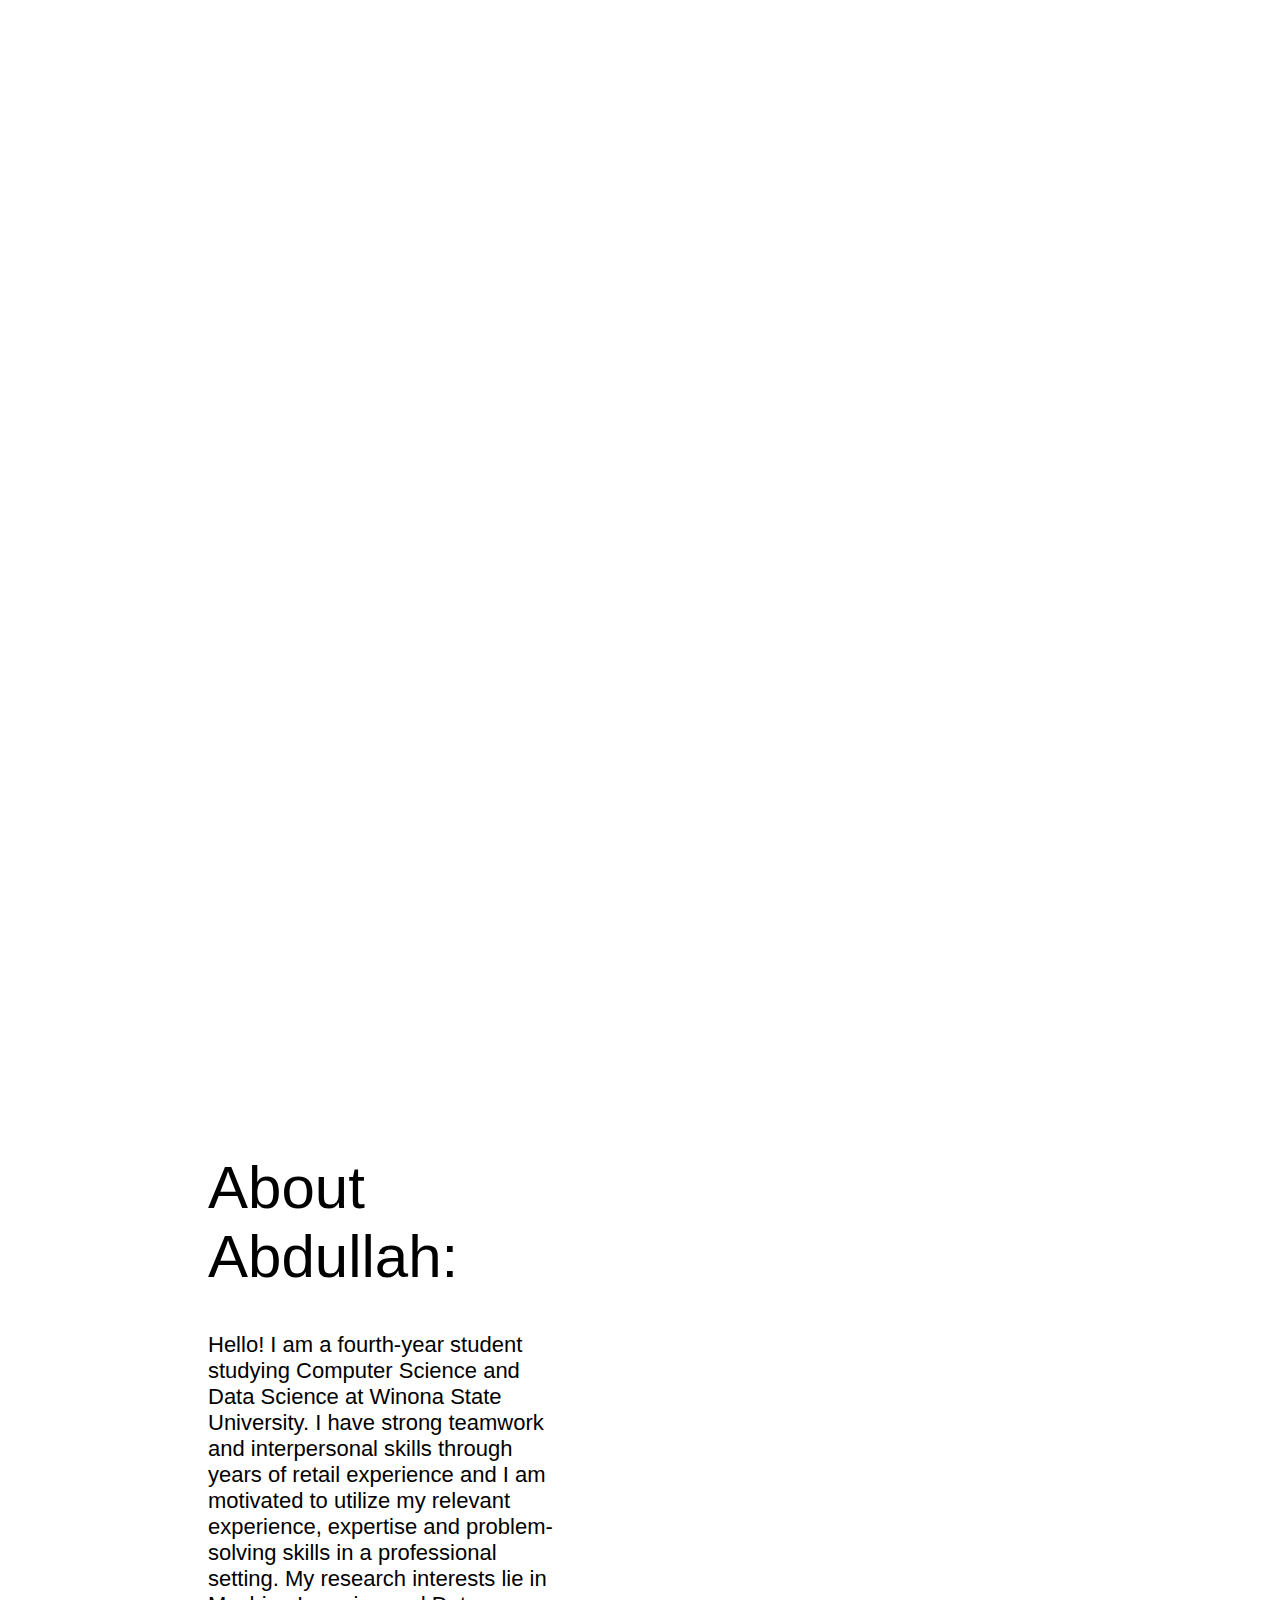
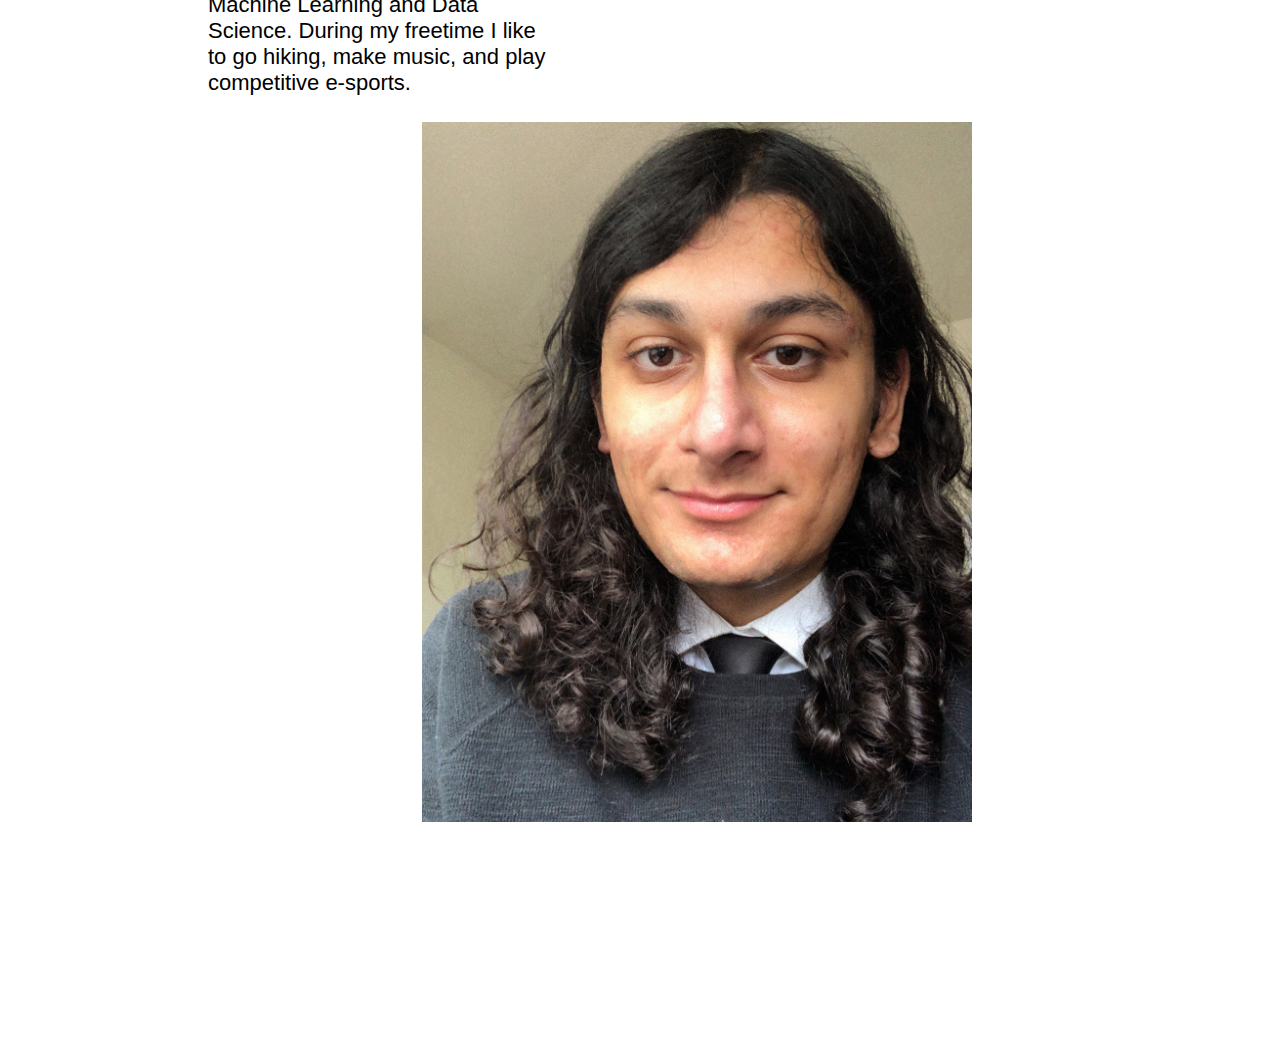
==== index.html @ d9526934 "About Me Section" ====
<html lang="en-US">

    <head>
        <meta http-equiv="X-UA-Compatible" content="IE=edge,chrome=1">
        <meta name="viewport" content="width=device-width, initial-scale=1">
        <meta name="description" content="Portfolio">
        <meta name="author" content="Abdullah Choudhry">

        <title>Abdullah Choudhrys Portfolio </title>

        <link rel="shortcut icon" type="image/png" href="img/favicon.png">
        <link href="css/styles.css" rel="stylesheet">
    </head>

    <body>
        <div class="header-title-nav-wrapper">
            <div class="top-nav">
                <nav class="top-nav-list">
                    <div class="top-nav-item">
                        <a href='#'style="border-bottom: 1px solid white"> Home</a>
                    </div>
                    <div class="top-nav-item">
                        <a href='publications.html'> Publications</a>
                    </div>
                    <div class="top-nav-item">
                        <a href='mailto:abdullah_m_c@hotmail.com?Subject=Hello%20Abdullah'> E-Mail</a>
                    </div>
                    <div class="top-nav-item">
                        <a href='cv.html'> CV</a>
                    </div>
                </nav>
            </div>
            <div class="page-header">
                <div class = "header-text">
                    <h1>Abdullah Choudhry</h1>
                    <h2>Software Developer</h2> 
                </div>
            </div>
        </div>

        <div class="page-intro-wrapper">    
            <div class="page-intro-text"> 
                <h1>About Abdullah:</h1>
                <text>
                    Hello! I am a fourth-year student studying Computer Science and Data Science at Winona State University.
                    I have strong teamwork and interpersonal skills through years of retail experience and I am motivated to utilize my relevant experience, expertise and problem-solving skills in a professional setting. 
                    My research interests lie in Machine Learning and Data Science. During my freetime I like to go hiking, make music, and play competitive e-sports.
                </text>
            </div>
            <div class="image-block">
                <img src="img/me.jpg" alt="Photo of Abdullah" width="550" height="700">
            </div>
        </div>
    </body>
</html>
---- css/styles.css ----
.top-nav{
    font-family: "Poppins","Helvetica Neue",Helvetica,Arial,sans-serif;
    text-align: center;
    padding: 55px;
}
.top-nav-list{
    position: relative;
    margin: 80px auto 0;
    width: 500px;
    height: 50px;
    font-size: 0;
    max-width: 90%;
}
.top-nav-item, .top-nav-item2{
    font-weight: 200;
    font-size: 20px;
    letter-spacing: 1px;
    padding: 10px;
    line-height: 25px;
    position: relative;
    z-index: 1;
    display: inline-block;
    text-align: center;
}
.top-nav-item a{
    color: white;
    text-decoration: none;
}
.top-nav-item2 a{
    color: black;
    text-decoration: none;
}
.header-nav-wrapper, .header-title-nav-wrapper{
    height: 99%;
    background-attachment: fixed;
    background-position: center;
    background-repeat: no-repeat;
    background-size: cover;
    margin: auto;
    display: block;
    margin-top: -20px;
    transform: scale(1.1); 
}
.header-title-nav-wrapper{
    background-image: url('../img/bg.png');
}
.page-header{
    font-family: "proxima-nova","Helvetica Neue",Helvetica,Arial,sans-serif;
    color: white;
    height: 95%;
    margin: auto;
    display: block;
    margin-top: -20px; 
    max-width: 99%;
}
.header-text{
    width: 100%;
    height: 50%;
    text-align: center; }
    .page-header .header-text h1 {
        padding-top: 10%;
        font-size: 90px;
        font-weight: 200; }
    .page-header .header-text h2 {
        font-size: 26px;
        font-weight: 100; 
}
.page-intro-wrapper {
    padding: 200px;
    padding-top: 250px;
    padding-bottom: 200px;
    display:table; 
}
.page-intro-text{
    float: left;
    width: 40%;
    }
    .page-intro-text h1 {
        font-size: 60px;
        font-weight:100;
        font-family: "proxima-nova","Helvetica Neue",Helvetica,Arial,sans-serif;
        color: black }
    .page-intro-text text {
        font-size: 22px;
        font-family: "proxima-nova","Helvetica Neue",Helvetica,Arial,sans-serif;
        color: black }

.image-block{
    float: right;
    text-align: center;
    padding-top: 26px;
    padding-bottom: 26px;
    padding-right:100px;
}
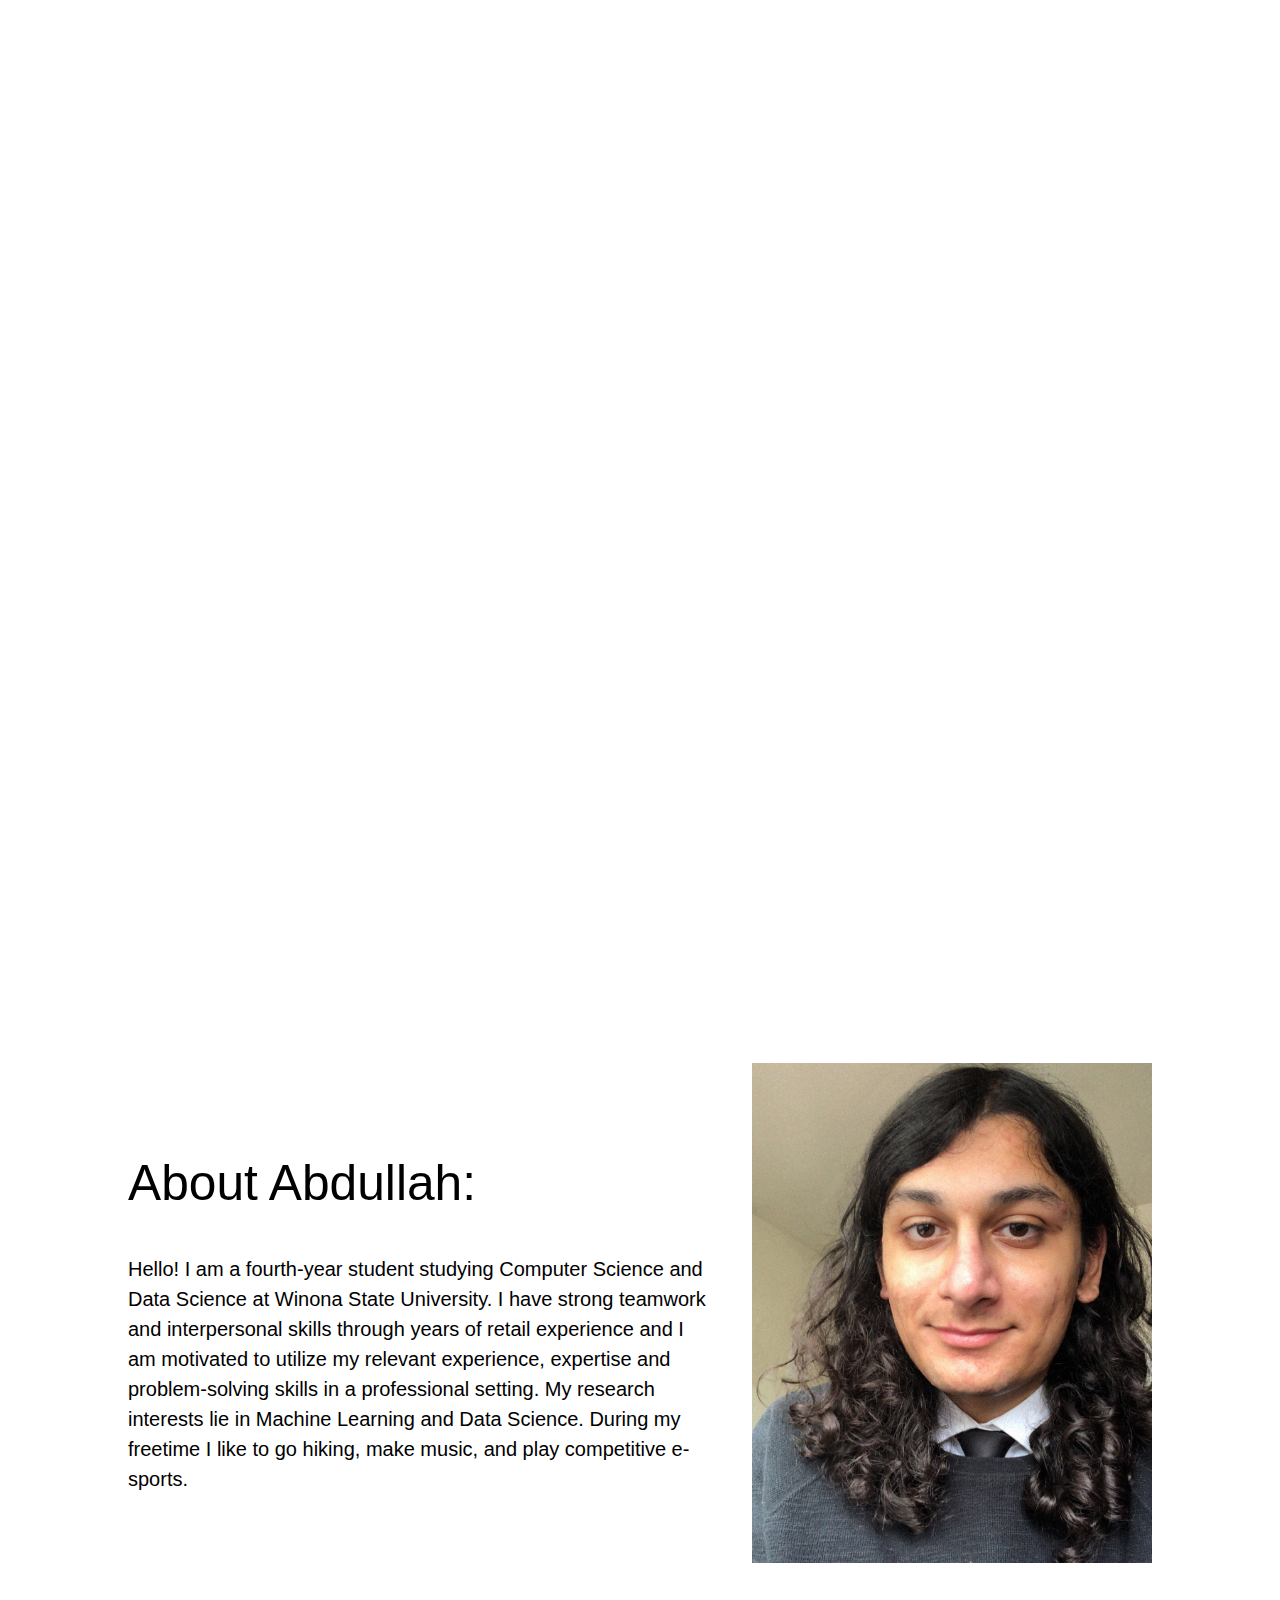
==== commit 088c9223: "Layout Updates + Others" ====
--- a/index.html
+++ b/index.html
@@ -23,7 +23,7 @@
                         <a href='publications.html'> Publications</a>
                     </div>
                     <div class="top-nav-item">
-                        <a href='mailto:abdullah_m_c@hotmail.com?Subject=Hello%20Abdullah'> E-Mail</a>
+                        <a href='contact.html'> Contact</a>
                     </div>
                     <div class="top-nav-item">
                         <a href='cv.html'> CV</a>
@@ -38,18 +38,32 @@
             </div>
         </div>
 
-        <div class="page-intro-wrapper">    
+        <div class="page-intro-wrapper flex-direction">    
             <div class="page-intro-text"> 
                 <h1>About Abdullah:</h1>
                 <text>
                     Hello! I am a fourth-year student studying Computer Science and Data Science at Winona State University.
-                    I have strong teamwork and interpersonal skills through years of retail experience and I am motivated to utilize my relevant experience, expertise and problem-solving skills in a professional setting. 
+                    I have strong teamwork and interpersonal skills through years of retail experience and I am motivated to utilize my relevant experience, expertise and problem-solving skills in a professional setting.
                     My research interests lie in Machine Learning and Data Science. During my freetime I like to go hiking, make music, and play competitive e-sports.
                 </text>
             </div>
             <div class="image-block">
-                <img src="img/me.jpg" alt="Photo of Abdullah" width="550" height="700">
+                <img src="img/me.jpg" alt="Photo of Abdullah">
             </div>
         </div>
+
+        <footer class="site-footer">
+            <hr class="site-footer-hr">
+            <div class="footer-cont">
+                <div class="footer-right">
+                    <ul class="footer-icons">
+
+                    </ul>
+                </div>
+                <div class="footer-text">
+
+                </div>
+            </div>
+        </footer>
     </body>
 </html>--- a/css/styles.css
+++ b/css/styles.css
@@ -1,3 +1,16 @@
+html,body {
+    width: 100%;
+    margin: 0px;
+    padding: 0px;
+    overflow-x: hidden;
+    box-sizing: border-box 
+}
+* {
+    box-sizing: inherit;
+}
+div {
+    display: block;
+}
 .top-nav{
     font-family: "Poppins","Helvetica Neue",Helvetica,Arial,sans-serif;
     text-align: center;
@@ -58,37 +71,73 @@
     height: 50%;
     text-align: center; }
     .page-header .header-text h1 {
-        padding-top: 10%;
-        font-size: 90px;
+        padding-top: 5%;
+        font-size: 5.625em;
         font-weight: 200; }
     .page-header .header-text h2 {
-        font-size: 26px;
+        font-size: 1.625em;
         font-weight: 100; 
 }
 .page-intro-wrapper {
-    padding: 200px;
-    padding-top: 250px;
-    padding-bottom: 200px;
-    display:table; 
+    display:flex;
+    overflow:hidden;
+    justify-content: center; 
+    align-items: center; 
+    flex-wrap:wrap;
+    align-items: center;
+    width: 100%;
+    padding-top: 15%;
+    padding-bottom: 15%;
 }
+.flex-direction{
+    flex-direction:row;
+  }
 .page-intro-text{
-    float: left;
-    width: 40%;
+    flex: 1;
+    padding-bottom: 35px;
+    padding-right: 35px;
+    margin-left: 10%;
+    max-width: 1200px;
+    width: 100%;
+    height:400px;
     }
     .page-intro-text h1 {
-        font-size: 60px;
+        margin-right:  17.5px;
+        font-size: 3.10526em;
         font-weight:100;
-        font-family: "proxima-nova","Helvetica Neue",Helvetica,Arial,sans-serif;
+        font-family: Helvetica,"Helvetica Neue",Arial,"Lucida Grande",sans-serif;
+        line-height: 1.5;
         color: black }
     .page-intro-text text {
-        font-size: 22px;
-        font-family: "proxima-nova","Helvetica Neue",Helvetica,Arial,sans-serif;
-        color: black }
+        margin-bottom: 0;
+        font-size: 1.250em;
+        font-family: Helvetica,"Helvetica Neue",Arial,"Lucida Grande",sans-serif;
+        line-height: 1.5;
+        color: black; }
 
 .image-block{
-    float: right;
-    text-align: center;
-    padding-top: 26px;
-    padding-bottom: 26px;
-    padding-right:100px;
-}+    flex: 1;
+    max-width: 400px;
+    margin-right: 10%;
+    position: relative;
+    width: 100%;
+    height: 500px;
+    top: 0;}
+    .image-block img{
+        width: 100%;
+        height: 100%;
+        object-fit: contain;
+        margin: 0 auto;
+    }
+
+@media screen and (max-width: 1200px) {
+    .flex-direction{
+        flex-direction:column;
+    }
+    .page-intro-text{
+        order: 2;
+    }
+    .image-block{
+        order: 1;
+    }
+  }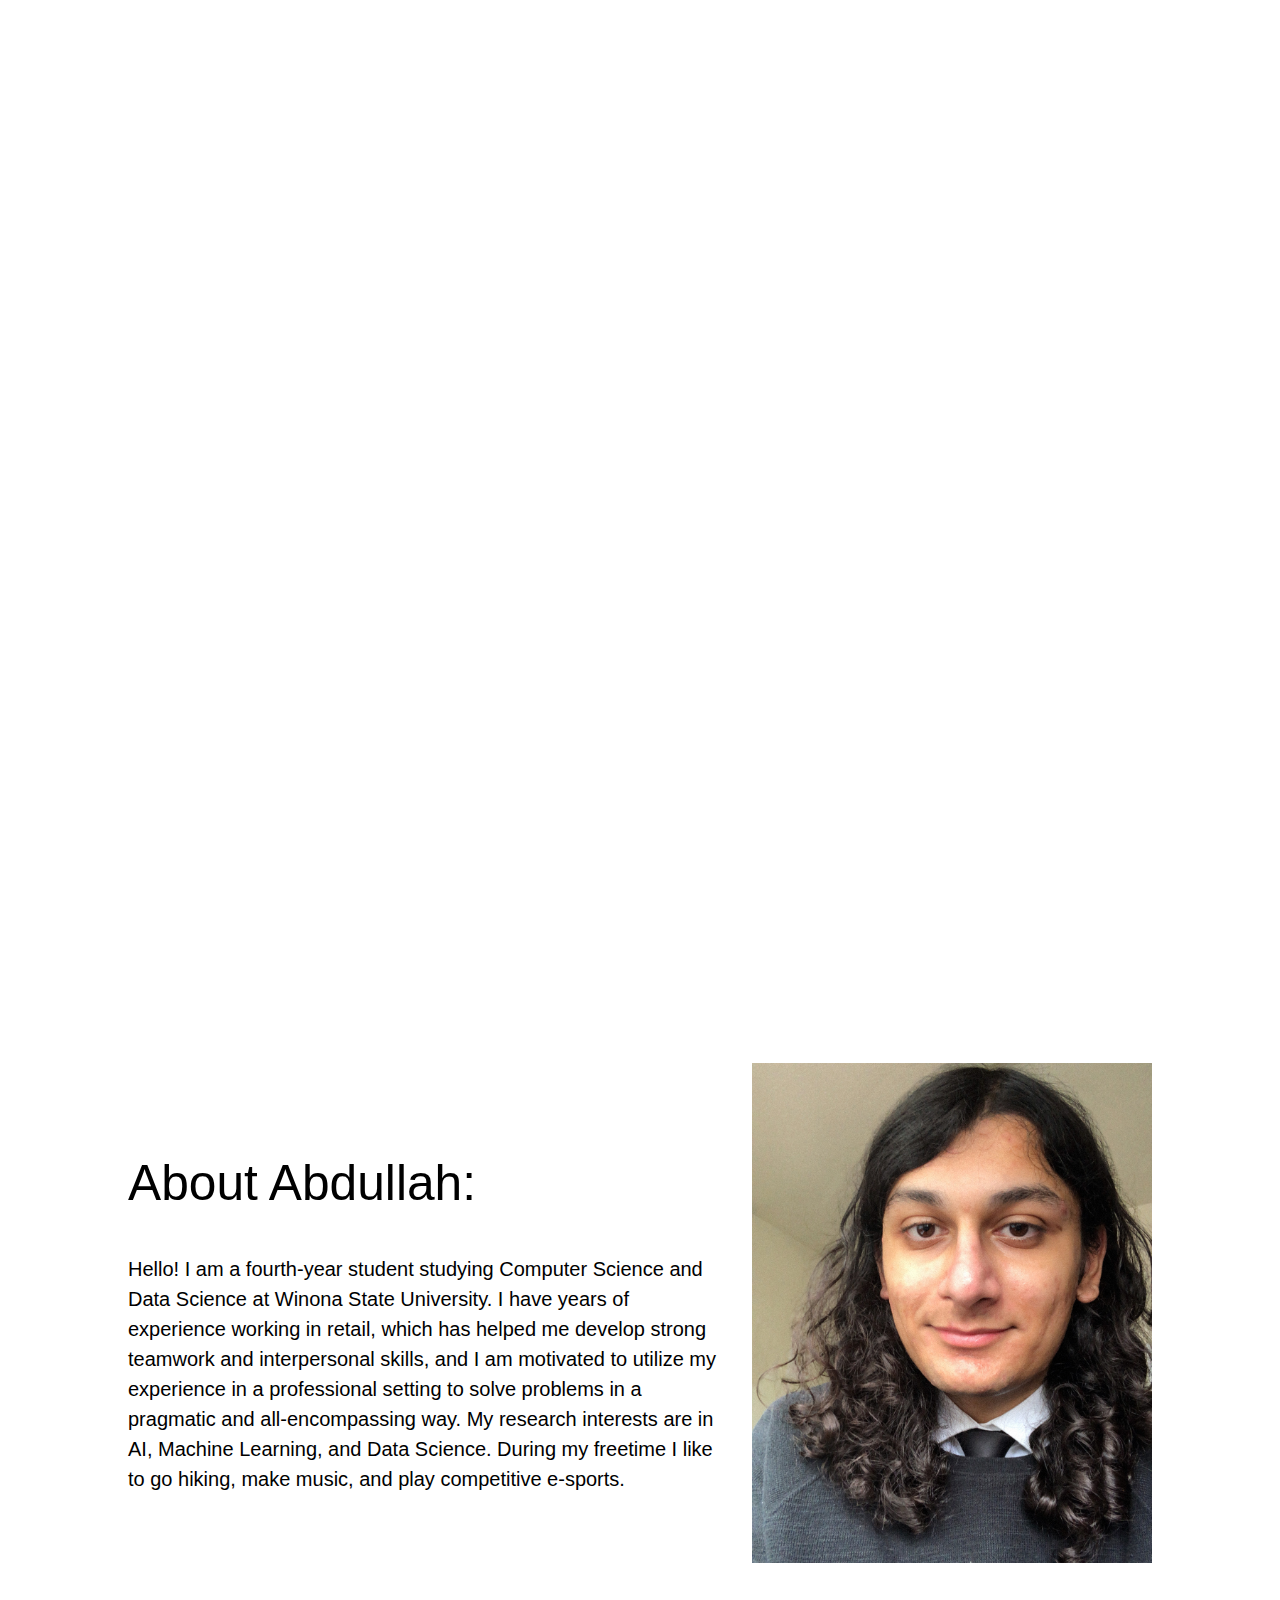
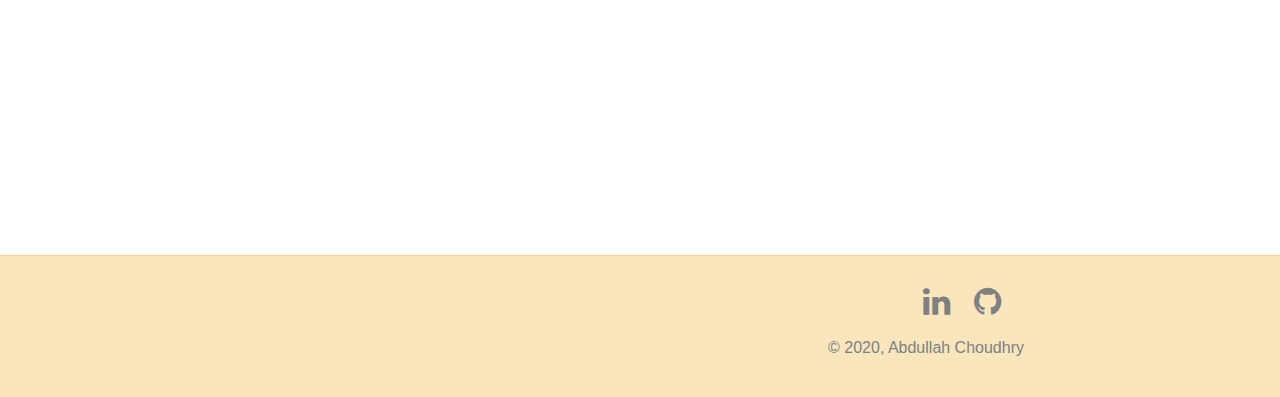
==== commit 2a4d1111: "Footer + CV" ====
--- a/index.html
+++ b/index.html
@@ -6,10 +6,11 @@
         <meta name="description" content="Portfolio">
         <meta name="author" content="Abdullah Choudhry">
 
-        <title>Abdullah Choudhrys Portfolio </title>
+        <title>Abdullah Choudhry</title>
 
         <link rel="shortcut icon" type="image/png" href="img/favicon.png">
         <link href="css/styles.css" rel="stylesheet">
+        <link href="http://maxcdn.bootstrapcdn.com/font-awesome/4.1.0/css/font-awesome.min.css" rel="stylesheet">
     </head>
 
     <body>
@@ -43,8 +44,8 @@
                 <h1>About Abdullah:</h1>
                 <text>
                     Hello! I am a fourth-year student studying Computer Science and Data Science at Winona State University.
-                    I have strong teamwork and interpersonal skills through years of retail experience and I am motivated to utilize my relevant experience, expertise and problem-solving skills in a professional setting.
-                    My research interests lie in Machine Learning and Data Science. During my freetime I like to go hiking, make music, and play competitive e-sports.
+                    I have years of experience working in retail, which has helped me develop strong teamwork and interpersonal skills, and I am motivated to utilize my experience in a professional setting to solve problems in a pragmatic and all-encompassing way.
+                    My research interests are in AI, Machine Learning, and Data Science. During my freetime I like to go hiking, make music, and play competitive e-sports.
                 </text>
             </div>
             <div class="image-block">
@@ -57,11 +58,20 @@
             <div class="footer-cont">
                 <div class="footer-right">
                     <ul class="footer-icons">
-
+                        <li class="social-icons-item">
+                            <a class="social-icons-link" href="https://www.linkedin.com/in/abdullah-choudhry-820168153" target="_blank">
+                                <i class="fa fa-linkedin fa-2x fa-cog" :before>
+                                </i> 
+                            </a>
+                            <a class="social-icons-link" href="https://github.com/abdchoudhry" target="_blank">
+                                <i class="fa fa-github fa-2x fa-cog" :before>
+                                </i> 
+                            </a>
+                        </li>
                     </ul>
                 </div>
                 <div class="footer-text">
-
+                    <a>© 2020, Abdullah Choudhry</a>
                 </div>
             </div>
         </footer>
--- a/css/styles.css
+++ b/css/styles.css
@@ -129,7 +129,60 @@
         object-fit: contain;
         margin: 0 auto;
     }
-
+.site-footer{
+    padding: 45px 0 0 0;
+    display: block;
+}
+.site-footer-hr{
+    border: none;
+    overflow:auto;
+    border-bottom: 1.5px solid #F5D48E;
+    margin: 55px 0 0 0;
+    height: 0.1px;
+}
+.footer-cont{
+    list-style: none;
+    margin: 0;
+    padding: 0;
+    padding-top: 30px;
+    padding-bottom: 40px;
+    overflow:auto;
+    background-color: #F9E6BD;
+}
+.footer-right{
+    float:right;
+    margin-right:20%;
+    padding-right:1%;
+}
+.footer-icons{
+    padding-bottom: 0;
+    text-align: right;
+    list-style-type: none;
+    margin-top: 0;
+    padding-top: 0;
+    padding-bottom: 5px;
+}
+.social-icons-link{
+    text-decoration: none;
+    display:inline;
+    touch-action: manipulation;
+    padding:10px;
+}
+.fa-cog {
+    color: grey;
+}
+.footer-text{
+    width: 100%;
+    float: right;
+    text-align: right;}
+    .footer-text a{
+        margin-right: 20%;
+        font-family: Helvetica,"Helvetica Neue",Arial,"Lucida Grande",sans-serif;
+        color: gray;
+        font-size: 1em;
+    }
+.cv-wrapper{
+}
 @media screen and (max-width: 1200px) {
     .flex-direction{
         flex-direction:column;
@@ -140,4 +193,20 @@
     .image-block{
         order: 1;
     }
+    .footer-right{
+        float: none;
+        text-align: center;
+        margin-right:0;
+        padding-right:0;
+    }
+    .footer-icons{
+        text-align: center;
+        padding-right: 0;
+    }
+    .footer-text{
+        text-align: center;
+        float: center;}
+        .footer-text a{
+            margin-right: 0;
+        }
   }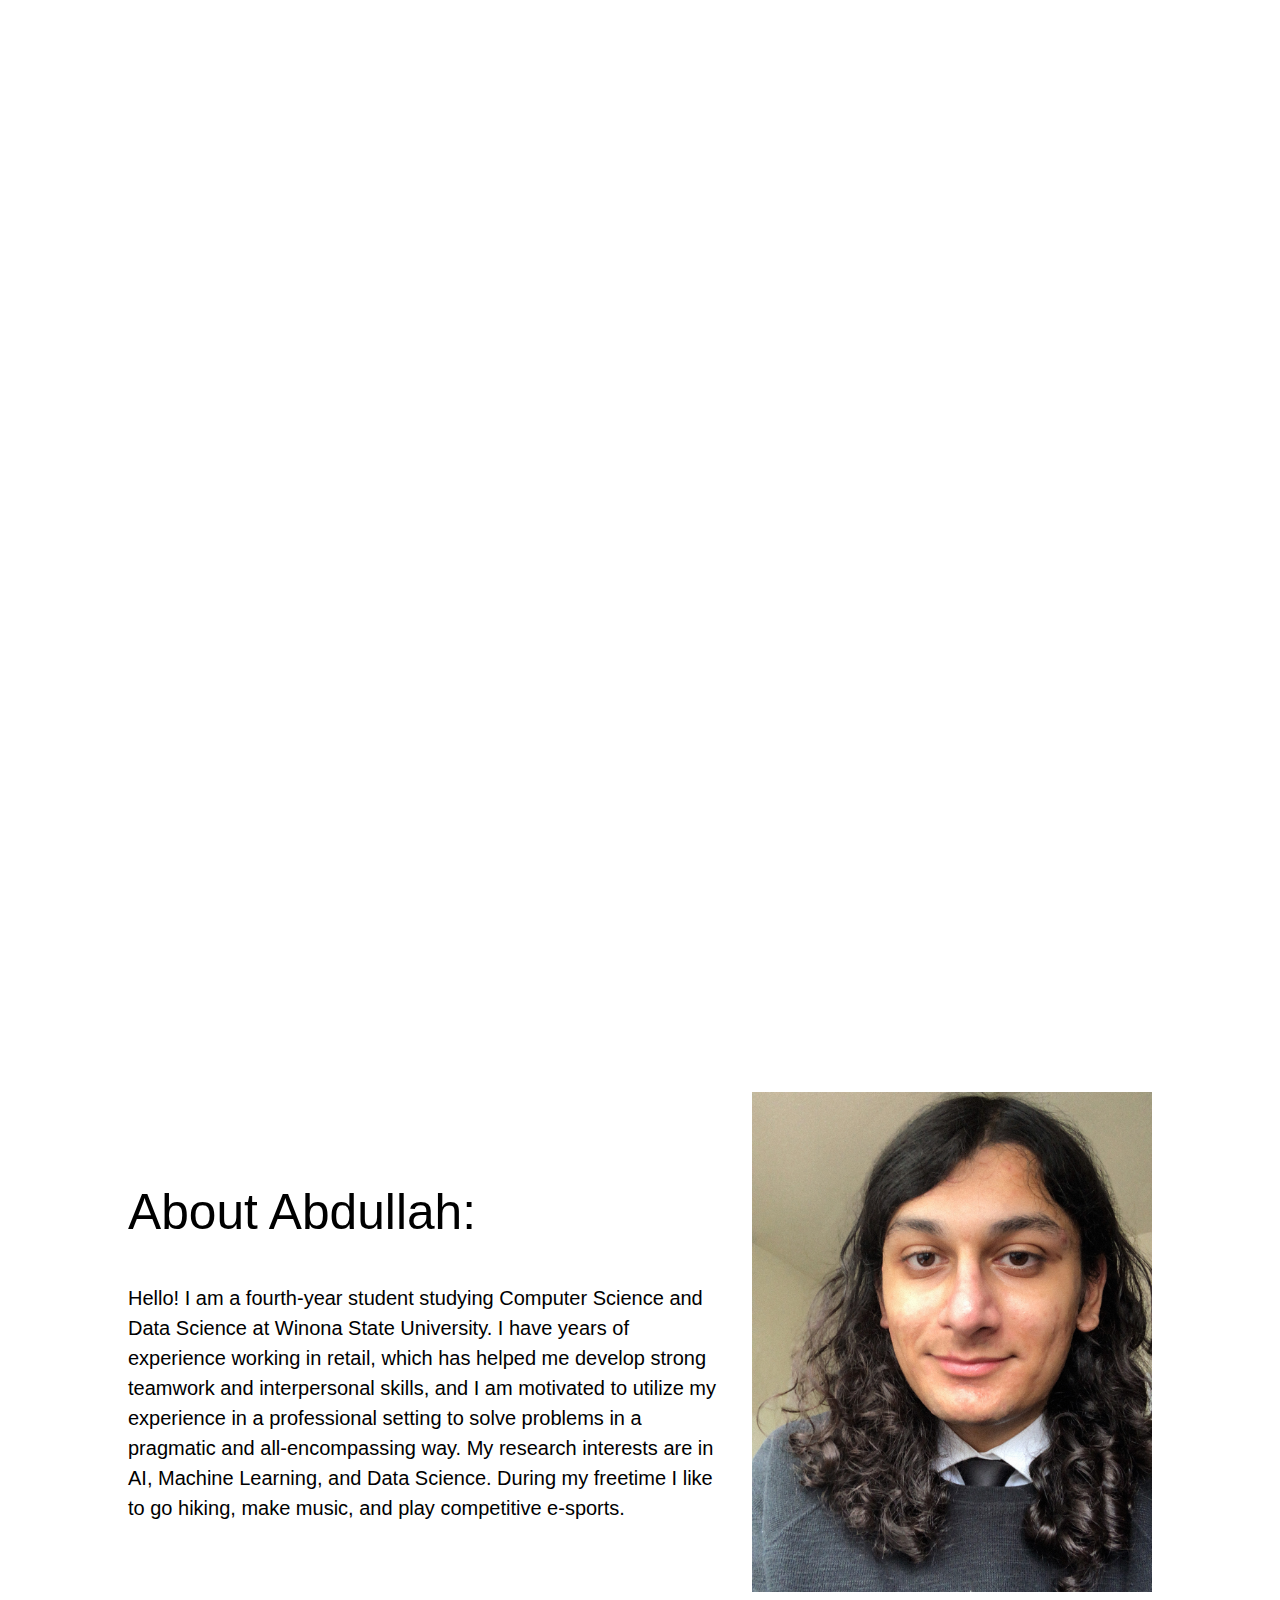
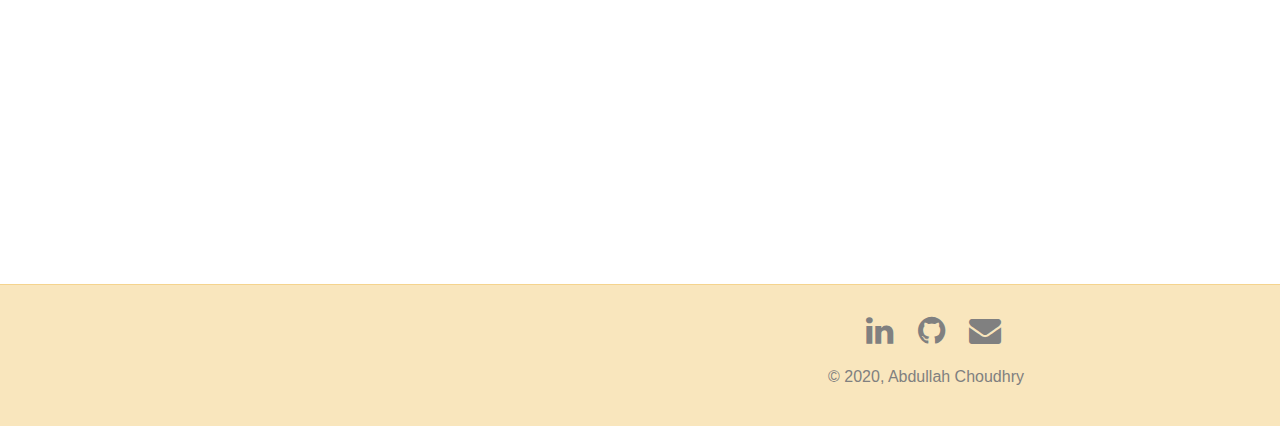
==== commit 9ac4246c: "Header and Footer Fixes" ====
--- a/index.html
+++ b/index.html
@@ -18,13 +18,10 @@
             <div class="top-nav">
                 <nav class="top-nav-list">
                     <div class="top-nav-item">
-                        <a href='#'style="border-bottom: 1px solid white"> Home</a>
+                        <a href='index.html'style="border-bottom: 1px solid white"> Home</a>
                     </div>
                     <div class="top-nav-item">
                         <a href='publications.html'> Publications</a>
-                    </div>
-                    <div class="top-nav-item">
-                        <a href='contact.html'> Contact</a>
                     </div>
                     <div class="top-nav-item">
                         <a href='cv.html'> CV</a>
@@ -59,13 +56,17 @@
                 <div class="footer-right">
                     <ul class="footer-icons">
                         <li class="social-icons-item">
-                            <a class="social-icons-link" href="https://www.linkedin.com/in/abdullah-choudhry-820168153" target="_blank">
+                            <a class="social-icons-link" href="https://www.linkedin.com/in/abdullah-choudhry-820168153" target="_blank" title="LinkedIn">
                                 <i class="fa fa-linkedin fa-2x fa-cog" :before>
                                 </i> 
                             </a>
-                            <a class="social-icons-link" href="https://github.com/abdchoudhry" target="_blank">
+                            <a class="social-icons-link" href="https://github.com/abdchoudhry" target="_blank" title="Github">
                                 <i class="fa fa-github fa-2x fa-cog" :before>
                                 </i> 
+                            </a>
+                            <a class="social-icons-link" href="mailto:abdullah_m_c@hotmail.com" target="_blank" title="abdullah_m_c@hotmail.com">
+                                <i class="fa fa-envelope fa-2x fa-cog" :before>
+                                </i>
                             </a>
                         </li>
                     </ul>
--- a/css/styles.css
+++ b/css/styles.css
@@ -3,7 +3,8 @@
     margin: 0px;
     padding: 0px;
     overflow-x: hidden;
-    box-sizing: border-box 
+    box-sizing: border-box; 
+    font-family: Arial,"Lucida Grande",sans-serif;
 }
 * {
     box-sizing: inherit;
@@ -11,13 +12,18 @@
 div {
     display: block;
 }
+ul {
+    display: block;
+    padding-inline-start: 50px;
+    text-align: left;
+}
 .top-nav{
-    font-family: "Poppins","Helvetica Neue",Helvetica,Arial,sans-serif;
+    font-family: "Poppins",Arial,sans-serif;
     text-align: center;
     padding: 55px;
 }
 .top-nav-list{
-    position: relative;
+    position:relative;
     margin: 80px auto 0;
     width: 500px;
     height: 50px;
@@ -44,36 +50,43 @@
     text-decoration: none;
 }
 .header-nav-wrapper, .header-title-nav-wrapper{
-    height: 99%;
     background-attachment: fixed;
     background-position: center;
     background-repeat: no-repeat;
     background-size: cover;
     margin: auto;
     display: block;
+    transform: scale(1.1); 
     margin-top: -20px;
-    transform: scale(1.1); 
 }
 .header-title-nav-wrapper{
     background-image: url('../img/bg.png');
+    height: 100%;
+    margin-top: 0px;
+    
+}
+.page-header, .page-header-1{
+    font-family: "proxima-nova",Arial,sans-serif;
+    color:black;
+    margin: auto;
+    display: block;
+    margin-top: -20px;
+    max-width: 99%;
 }
 .page-header{
-    font-family: "proxima-nova","Helvetica Neue",Helvetica,Arial,sans-serif;
-    color: white;
-    height: 95%;
-    margin: auto;
-    display: block;
-    margin-top: -20px; 
-    max-width: 99%;
+    color:white;
 }
 .header-text{
     width: 100%;
-    height: 50%;
     text-align: center; }
     .page-header .header-text h1 {
         padding-top: 5%;
         font-size: 5.625em;
         font-weight: 200; }
+    .page-header-1{
+        font-size: 1.5em;
+        font-weight: 200;
+    }
     .page-header .header-text h2 {
         font-size: 1.625em;
         font-weight: 100; 
@@ -105,13 +118,13 @@
         margin-right:  17.5px;
         font-size: 3.10526em;
         font-weight:100;
-        font-family: Helvetica,"Helvetica Neue",Arial,"Lucida Grande",sans-serif;
+        font-family: Arial,"Lucida Grande",sans-serif;
         line-height: 1.5;
         color: black }
     .page-intro-text text {
         margin-bottom: 0;
         font-size: 1.250em;
-        font-family: Helvetica,"Helvetica Neue",Arial,"Lucida Grande",sans-serif;
+        font-family: Arial,"Lucida Grande",sans-serif;
         line-height: 1.5;
         color: black; }
 
@@ -177,11 +190,44 @@
     text-align: right;}
     .footer-text a{
         margin-right: 20%;
-        font-family: Helvetica,"Helvetica Neue",Arial,"Lucida Grande",sans-serif;
+        font-family: Arial,"Lucida Grande",sans-serif;
         color: gray;
         font-size: 1em;
     }
-.cv-wrapper{
+.cv-table{
+    margin-left: 5%;
+    margin-right: 5%;
+    width:90%;
+}.cv-table th{
+    vertical-align:top;
+}
+.cv-item-title{
+    text-align: left;
+    font-size: 2.5em;
+    font-weight:500;
+    font-family: Arial,"Lucida Grande",sans-serif;
+    line-height: 1.5;
+    color: black
+}
+.cv-list{
+    padding:50px;
+    padding-left:10em;
+}
+.cv-list-item, .cv-list-item1{
+    list-style-type: none;
+    font-size: 1.25em;
+    font-weight:100;
+    font-family: Arial,"Lucida Grande",sans-serif;
+}.cv-list-item1{
+    list-style-type:circle;
+}.cv-list-item li, .cv-list-item1 li{
+    padding: .5em;
+}
+.publications-wrapper{
+    margin-left: 5%;
+    margin-right: 5%;
+    width:90%;
+    height:100%; /* remove later */
 }
 @media screen and (max-width: 1200px) {
     .flex-direction{
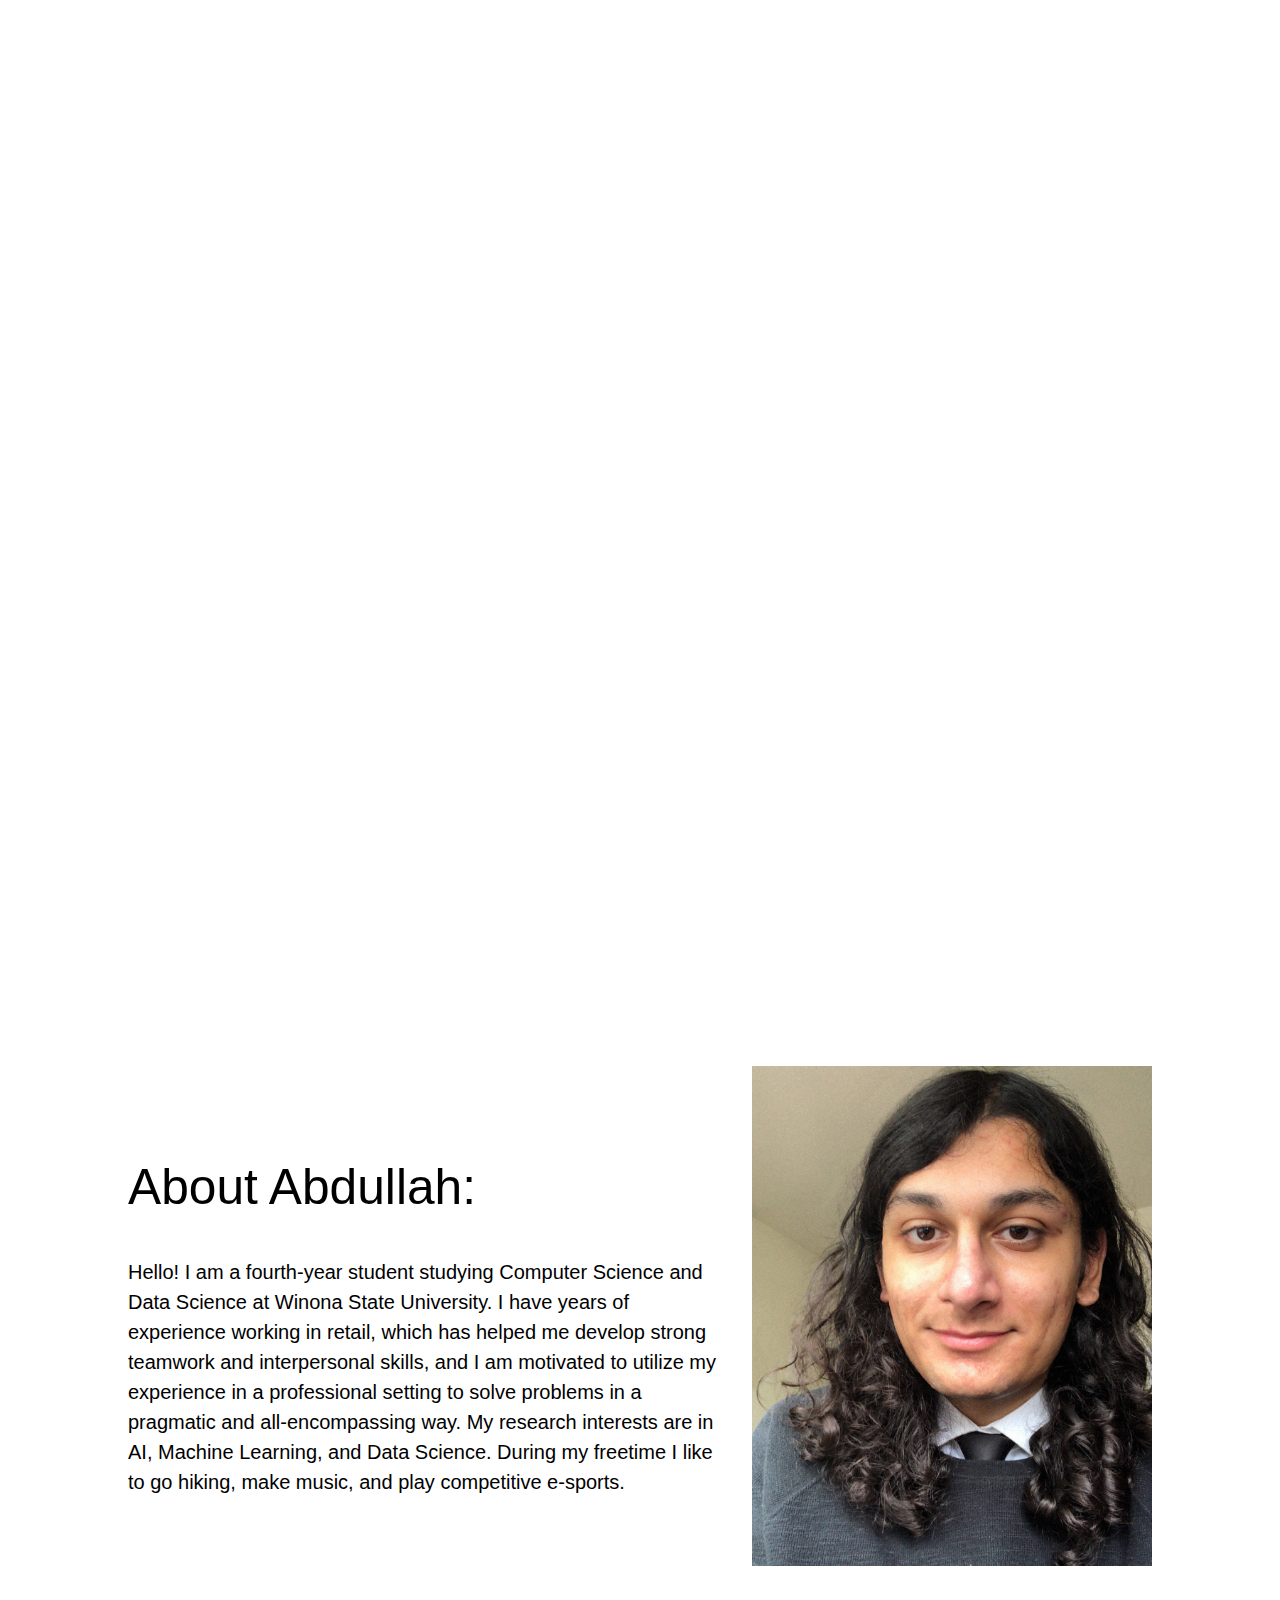
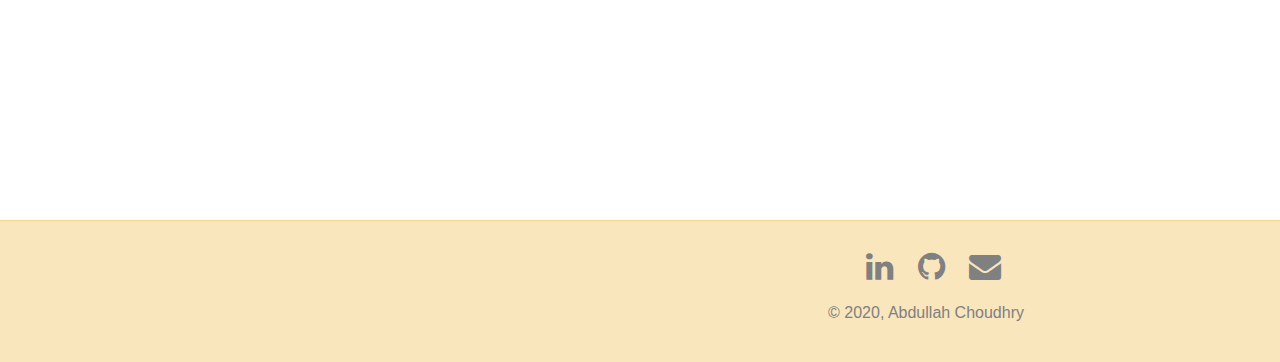
==== commit 0d3b77a3: "Slight padding adjustments" ====
--- a/index.html
+++ b/index.html
@@ -18,13 +18,13 @@
             <div class="top-nav">
                 <nav class="top-nav-list">
                     <div class="top-nav-item">
-                        <a href='index.html'style="border-bottom: 1px solid white"> Home</a>
+                        <a href='www.abdullahchoudhry.us'style="border-bottom: 1px solid white"> Home</a>
                     </div>
                     <div class="top-nav-item">
-                        <a href='publications.html'> Publications</a>
+                        <a href='www.abdullahchoudhry.us/publications'> Publications</a>
                     </div>
                     <div class="top-nav-item">
-                        <a href='cv.html'> CV</a>
+                        <a href='www.abdullahchoudhry.us/cv'> CV</a>
                     </div>
                 </nav>
             </div>
--- a/css/styles.css
+++ b/css/styles.css
@@ -99,8 +99,8 @@
     flex-wrap:wrap;
     align-items: center;
     width: 100%;
-    padding-top: 15%;
-    padding-bottom: 15%;
+    padding-top: 13%;
+    padding-bottom: 12%;
 }
 .flex-direction{
     flex-direction:row;
@@ -207,10 +207,10 @@
     font-weight:500;
     font-family: Arial,"Lucida Grande",sans-serif;
     line-height: 1.5;
-    color: black
+    color: black;
 }
 .cv-list{
-    padding:50px;
+    padding:10px;
     padding-left:10em;
 }
 .cv-list-item, .cv-list-item1{
@@ -218,16 +218,22 @@
     font-size: 1.25em;
     font-weight:100;
     font-family: Arial,"Lucida Grande",sans-serif;
+    padding: .25em;
 }.cv-list-item1{
     list-style-type:circle;
 }.cv-list-item li, .cv-list-item1 li{
-    padding: .5em;
+    padding: .25em;
 }
 .publications-wrapper{
     margin-left: 5%;
     margin-right: 5%;
     width:90%;
     height:100%; /* remove later */
+}
+.pub-text{
+    font-size: 1.25em;
+    font-weight:normal;
+    color: black;
 }
 @media screen and (max-width: 1200px) {
     .flex-direction{
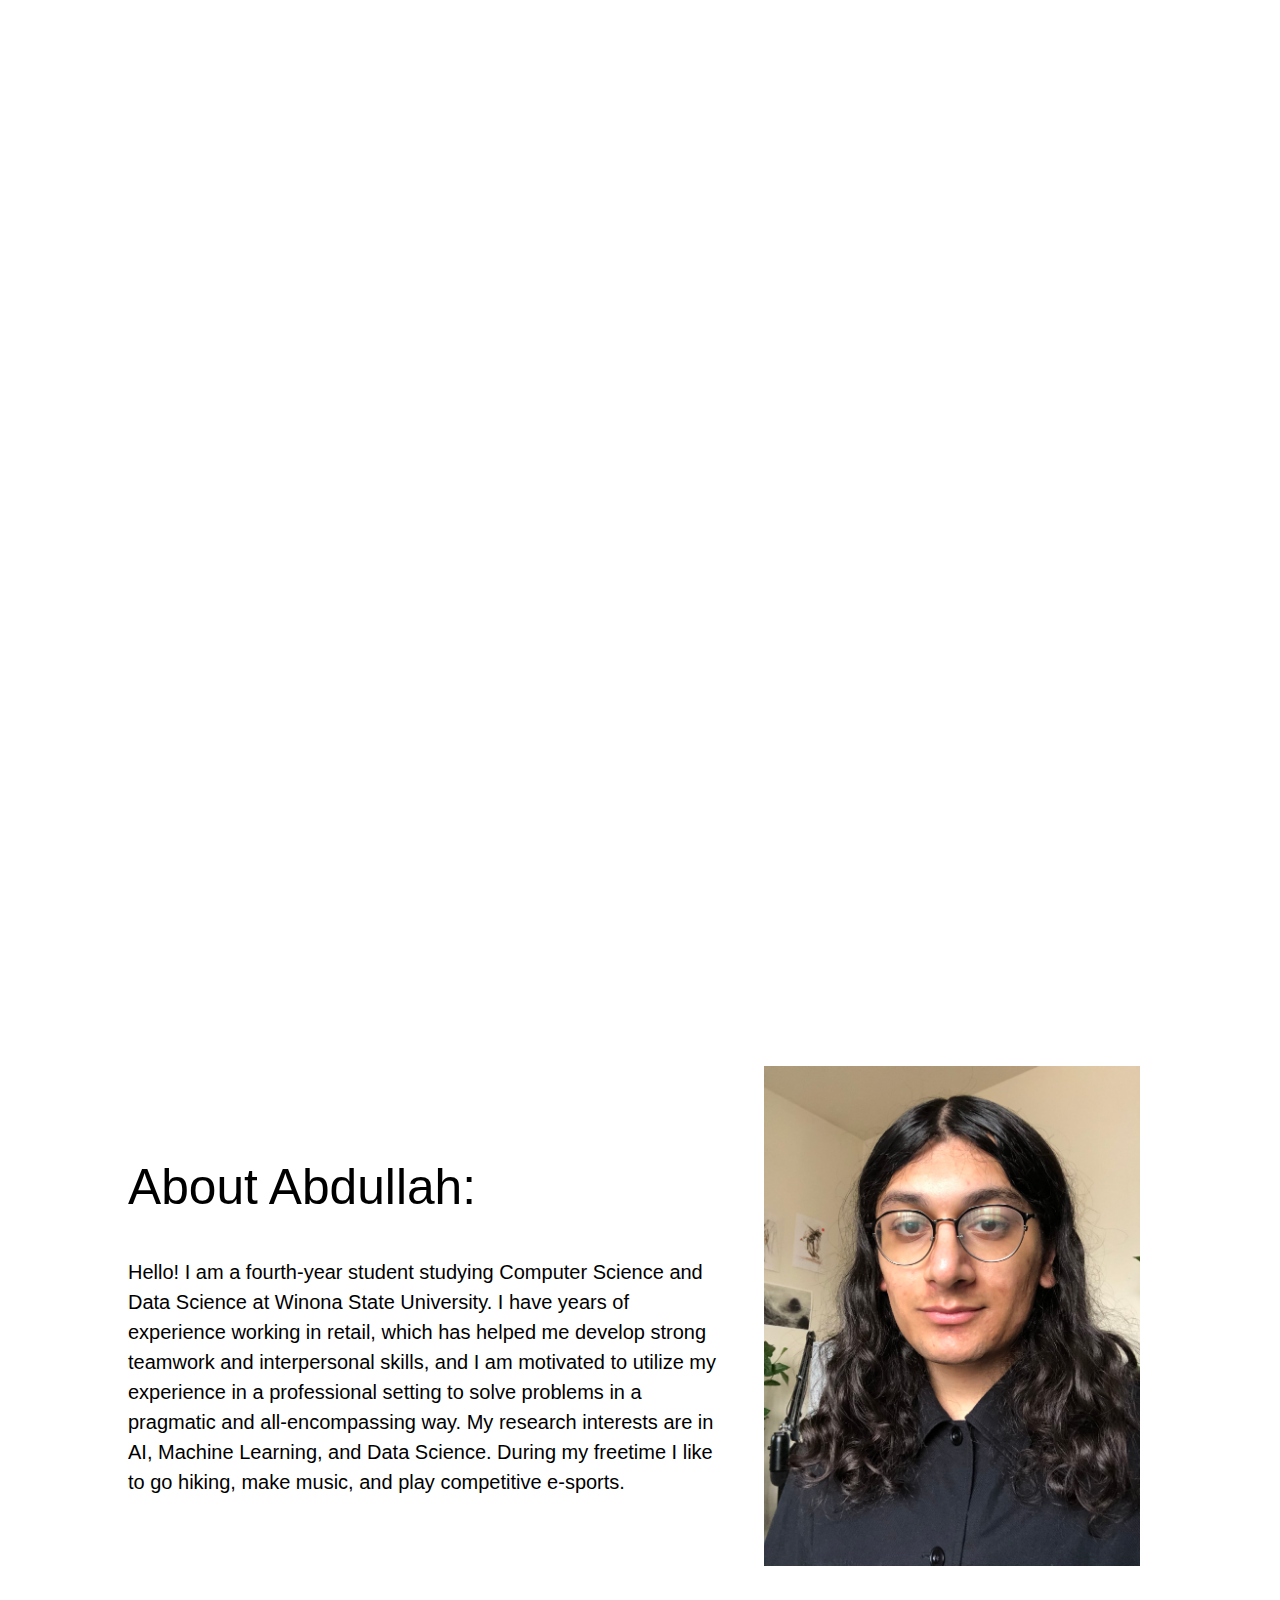
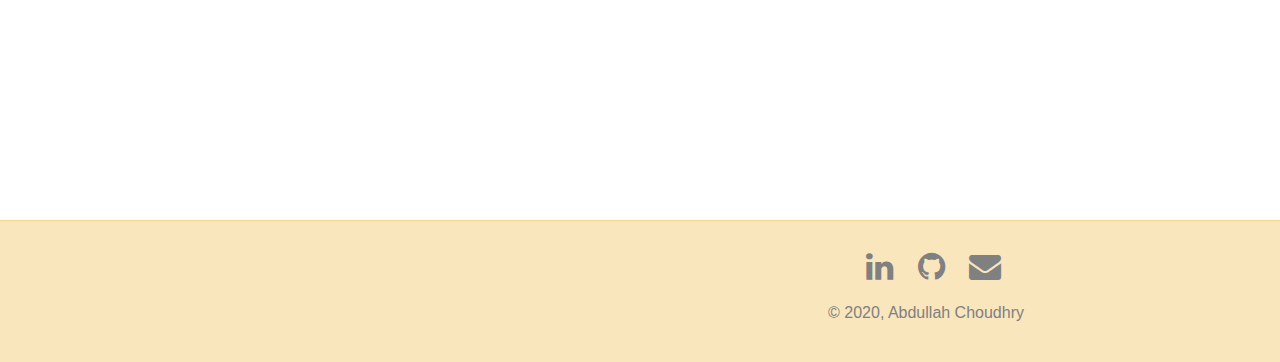
==== commit 5915e582: "changing reference to https" ====
--- a/index.html
+++ b/index.html
@@ -10,7 +10,7 @@
 
         <link rel="shortcut icon" type="image/png" href="img/favicon.png">
         <link href="css/styles.css" rel="stylesheet">
-        <link href="http://maxcdn.bootstrapcdn.com/font-awesome/4.1.0/css/font-awesome.min.css" rel="stylesheet">
+        <link href="https://maxcdn.bootstrapcdn.com/font-awesome/4.1.0/css/font-awesome.min.css" rel="stylesheet">
     </head>
 
     <body>
@@ -18,13 +18,13 @@
             <div class="top-nav">
                 <nav class="top-nav-list">
                     <div class="top-nav-item">
-                        <a href='www.abdullahchoudhry.us'style="border-bottom: 1px solid white"> Home</a>
+                        <a href='index'style="border-bottom: 1px solid white"> Home</a>
                     </div>
                     <div class="top-nav-item">
-                        <a href='www.abdullahchoudhry.us/publications'> Publications</a>
+                        <a href='publications'> Publications</a>
                     </div>
                     <div class="top-nav-item">
-                        <a href='www.abdullahchoudhry.us/cv'> CV</a>
+                        <a href='cv'> CV</a>
                     </div>
                 </nav>
             </div>
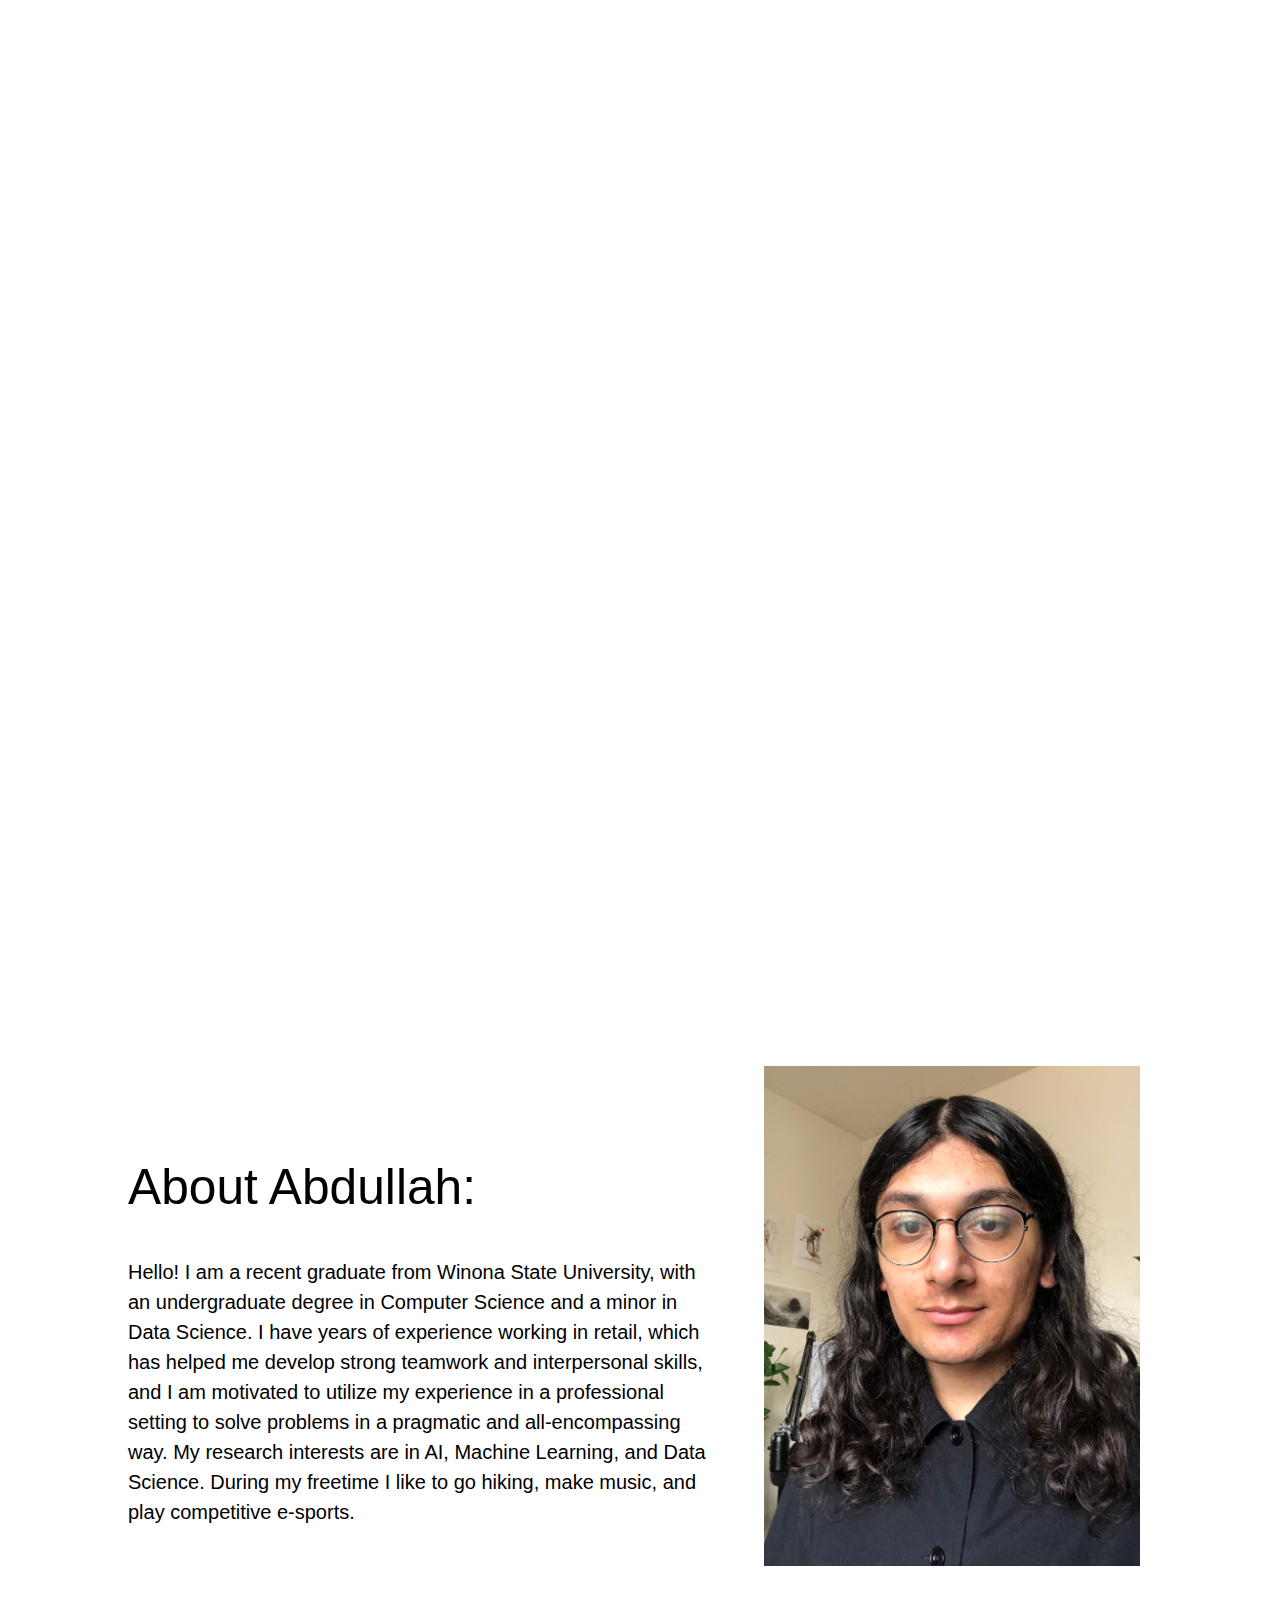
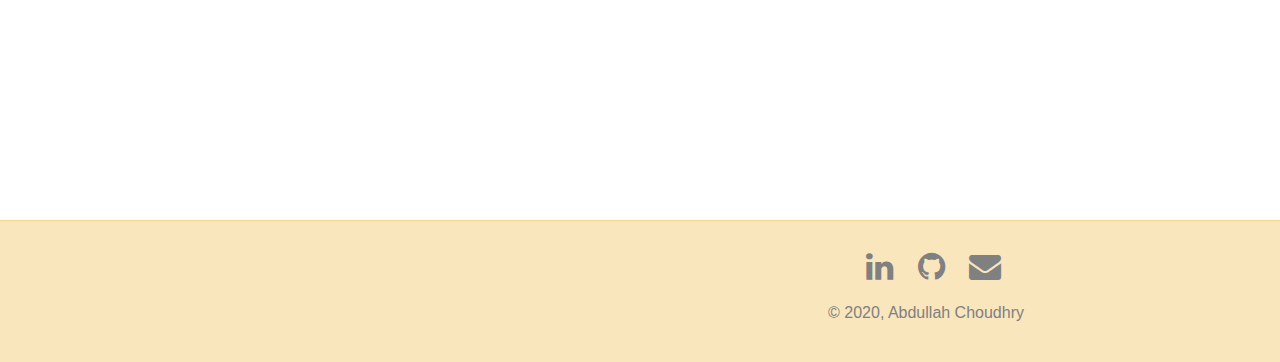
==== commit ff56728e: "Update Index and CV Content" ====
--- a/index.html
+++ b/index.html
@@ -40,7 +40,7 @@
             <div class="page-intro-text"> 
                 <h1>About Abdullah:</h1>
                 <text>
-                    Hello! I am a fourth-year student studying Computer Science and Data Science at Winona State University.
+                    Hello! I am a recent graduate from Winona State University, with an undergraduate degree in Computer Science and a minor in Data Science.
                     I have years of experience working in retail, which has helped me develop strong teamwork and interpersonal skills, and I am motivated to utilize my experience in a professional setting to solve problems in a pragmatic and all-encompassing way.
                     My research interests are in AI, Machine Learning, and Data Science. During my freetime I like to go hiking, make music, and play competitive e-sports.
                 </text>
